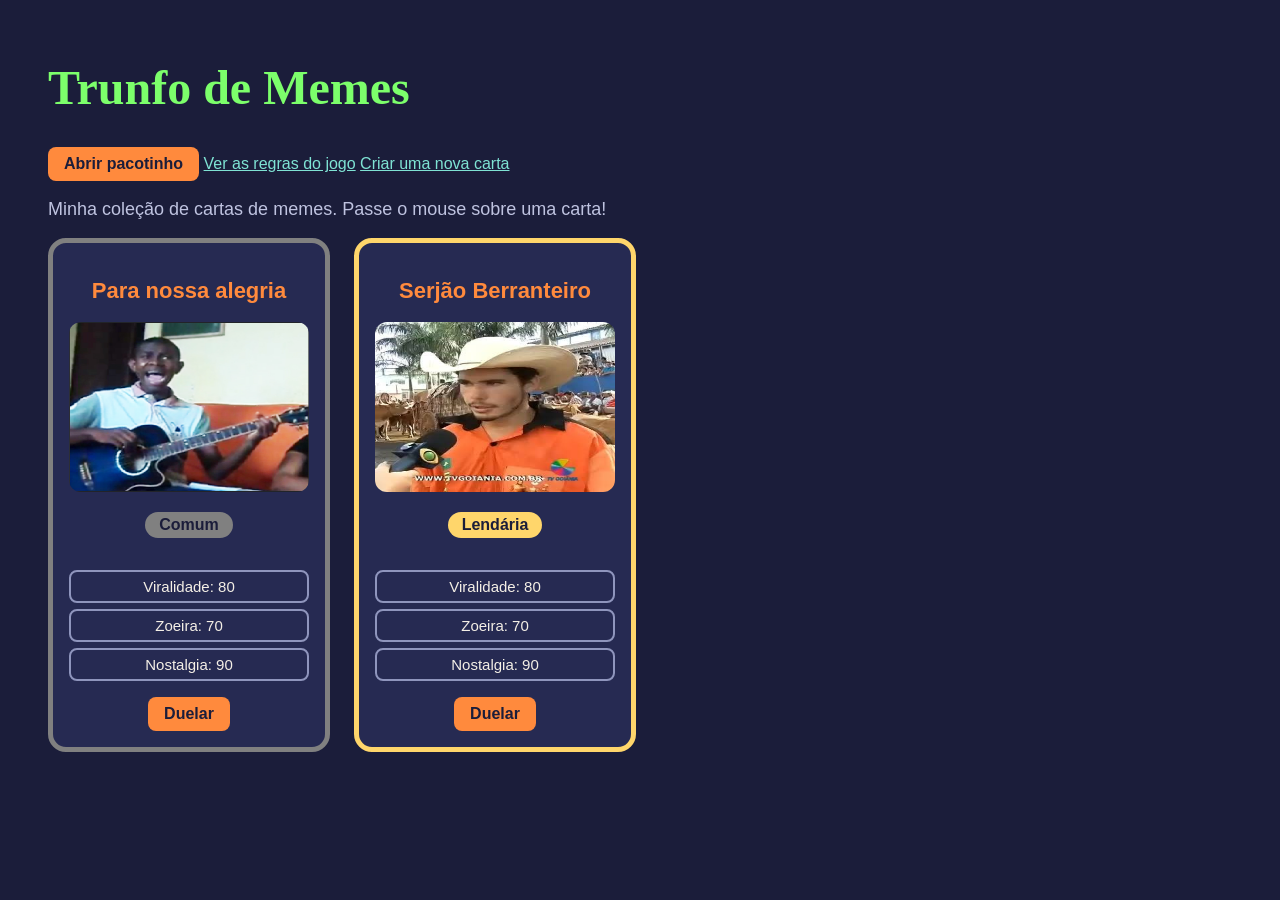
==== templates/index.html @ 4af1bcfe "checkpoint aula m2l5 (com erros)" ====
<!DOCTYPE html>

<html>
    <head>
        <title>Super Trunfo: MEMES</title>
        <link rel="stylesheet" href="../static/css/style.css">
    </head>

    <body>
        <h1>Trunfo de Memes</h1>
        <p>
            <a class="botao" href="/pacotinho">Abrir pacotinho</a>
            <a href="/regras">Ver as regras do jogo</a>
            <a href="{{ url_for('criar') }}">Criar uma nova carta</a>
        </p>
        <p class="subtitulo">
            Minha coleção de cartas de memes. Passe o mouse sobre uma carta!
        </p>

        <!-- A carta vai aqui -->
        <div class="colecao">
            <div class="carta comum">
                <h2>Para nossa alegria</h2>
                <img src="../static/images/para nossa alegria.png" 
                
                    alt="Imagem retirada de https://www.myinstants.com/pt/instant/para-nossa-alegria/"

                    width="250">

                <p class="raridade">Comum</p>

                <ul class="atributos">
                    <li>Viralidade: 80</li>
                    <li>Zoeira: 70</li>
                    <li>Nostalgia: 90</li>
                </ul>
                <a class="botao" href="/duelo/alegria">Duelar</a>
            </div>

            <div class="carta lendaria">
                <h2>Serjão Berranteiro</h2>
                <img src="../static/images/serjao berranteiro.jpeg" 
                
                    alt="Imagem retirada de https://encrypted-tbn0.gstatic.com/images?q=tbn:ANd9GcTbeQzHqdtgtMsXvss-CDQRMcGMcfGHDS_MP9k2xPXbJtxB39pnGPhTBYA&s=10"

                    width="250">

                <p class="raridade">Lendária</p>

                <ul class="atributos">
                    <li>Viralidade: 80</li>
                    <li>Zoeira: 70</li>
                    <li>Nostalgia: 90</li>
                </ul>
                <a class="botao" href="/duelo/onca">Duelar</a>
            </div>
        </div>


    </body>
</html>
---- static/css/style.css ----
body {
    font-family: Arial, sans-serif;
    background-color: #1b1d3a;      
    color: #f4efe6;                 
    padding: 20px 40px;
}

h1 {
    color: #7cff6b;               
    font-size: 48px;
    font-family: Georgia, serif;
}

.subtitulo {
    color: #bfc3e0;
    font-size: 18px;
}

.colecao {
    display: flex;
    flex-wrap: wrap;
    gap: 24px;
}


.carta {
    width: 240px;
    background-color: #262a52;
    border: 5px solid #8f95bd;
    border-radius: 18px;
    padding: 16px;
    text-align: center;
}

.carta img{
    width: 100%;
    height: 170px;
    border-radius: 12px;
}

.carta h2 {
    color: #ff8a3d;
    font-size: 22px;
}

.raridade {
    display: inline-block;
    background-color: #8f95bd;
    color: #1b1d3a;
    font-weight: bold;
    padding: 4px 14px;
    border-radius: 20px;
}

.atributos{
    list-style: none;
    padding: 0;
}

.atributos li {
    border: 2px solid #8f95bd;     
    border-radius: 8px;
    padding: 6px 10px;
    margin-top: 6px;
    font-size: 15px;
}


.rara { border-color: #4fa3ff; }
.rara .raridade { background-color: #4fa3ff; }

.lendaria { border-color: #ffd66b; }
.lendaria .raridade { background-color: #ffd66b; }

.comum { border-color: gray; }
.comum .raridade {background-color: gray; }

.carta:hover {
    animation: brilhar 1s infinite;
}


@keyframes brilhar {
    0%   { transform: scale(1) rotate(0deg); }
    50%  { transform: scale(1.02) rotate(-2deg); }
    100% { transform: scale(1) rotate(0deg); }
}


.video {
    max-width: 560px;
    margin-top: 40px;
    background-color: #262a52;
    border-radius: 18px;
    padding: 20px;
}

.video h2 {
    color: #7cff6b;
    font-size: 22px;
}

.video iframe {
    width: 100%;
    aspect-ratio: 16 / 9;           
    border: none;
    border-radius: 12px;
}

a {
    color: #7fe3d4;
}

.botao {
    display: inline-block;
    background-color: #ff8a3d;
    color: #1b1d3a;
    font-weight: bold;
    padding: 8px 16px;
    border-radius: 8px;
    text-decoration: none;
}

.escolhas li {
    margin: 10px 0;
    font-size: 22px;
}

.valor {
    font-size: 36px;
    font-weight: bold;
    color: #ffd66b;
}
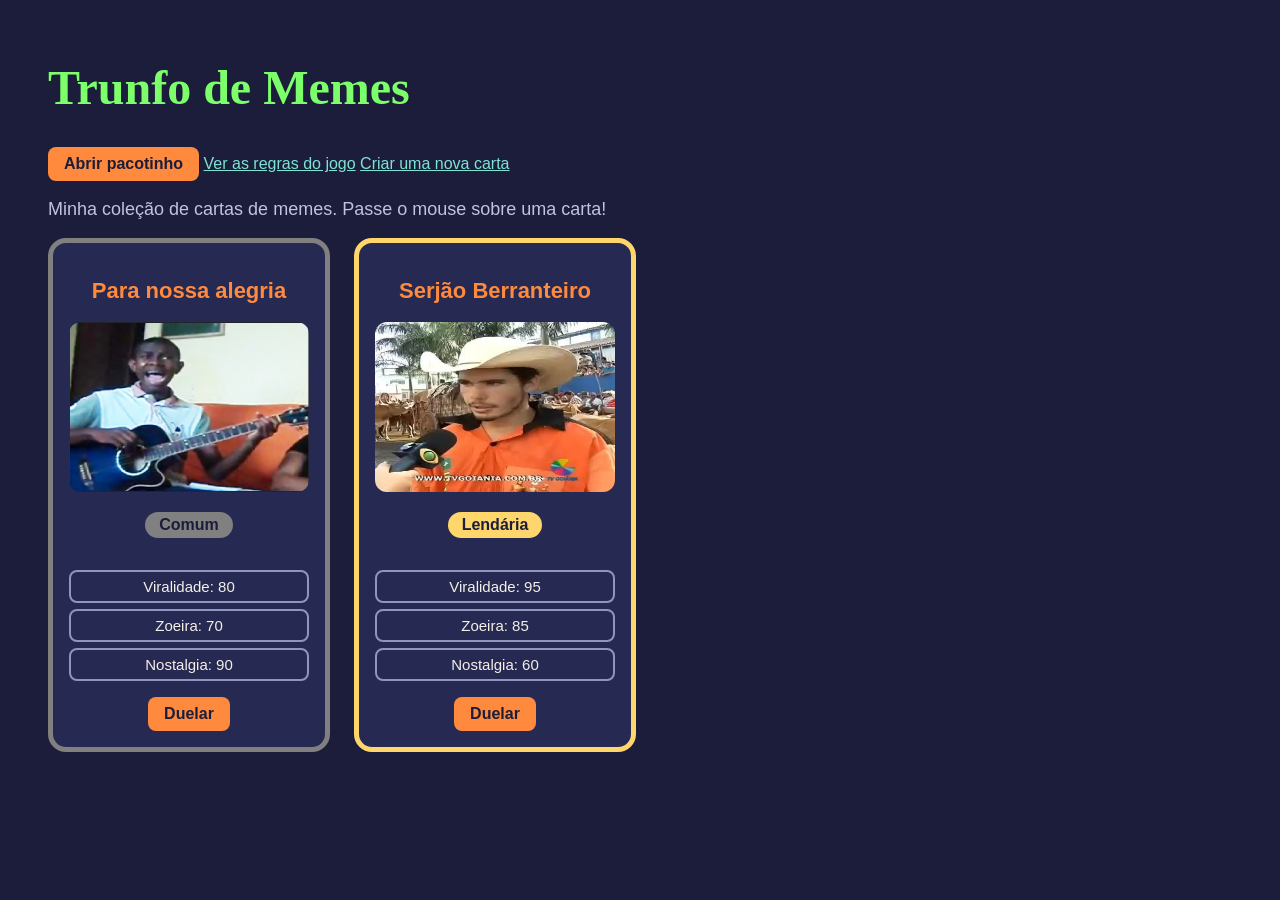
==== commit 92367607: "correção m2l5" ====
--- a/templates/index.html
+++ b/templates/index.html
@@ -3,7 +3,8 @@
 <html>
     <head>
         <title>Super Trunfo: MEMES</title>
-        <link rel="stylesheet" href="../static/css/style.css">
+        <meta charset="UTF-8">
+        <link rel="stylesheet" href="/static/css/style.css">
     </head>
 
     <body>
@@ -21,7 +22,7 @@
         <div class="colecao">
             <div class="carta comum">
                 <h2>Para nossa alegria</h2>
-                <img src="../static/images/para nossa alegria.png" 
+                <img src="/static/images/para nossa alegria.png"
                 
                     alt="Imagem retirada de https://www.myinstants.com/pt/instant/para-nossa-alegria/"
 
@@ -39,7 +40,7 @@
 
             <div class="carta lendaria">
                 <h2>Serjão Berranteiro</h2>
-                <img src="../static/images/serjao berranteiro.jpeg" 
+                <img src="/static/images/serjao berranteiro.jpeg"
                 
                     alt="Imagem retirada de https://encrypted-tbn0.gstatic.com/images?q=tbn:ANd9GcTbeQzHqdtgtMsXvss-CDQRMcGMcfGHDS_MP9k2xPXbJtxB39pnGPhTBYA&s=10"
 
@@ -48,11 +49,11 @@
                 <p class="raridade">Lendária</p>
 
                 <ul class="atributos">
-                    <li>Viralidade: 80</li>
-                    <li>Zoeira: 70</li>
-                    <li>Nostalgia: 90</li>
+                    <li>Viralidade: 95</li>
+                    <li>Zoeira: 85</li>
+                    <li>Nostalgia: 60</li>
                 </ul>
-                <a class="botao" href="/duelo/onca">Duelar</a>
+                <a class="botao" href="/duelo/serjao">Duelar</a>
             </div>
         </div>
 
